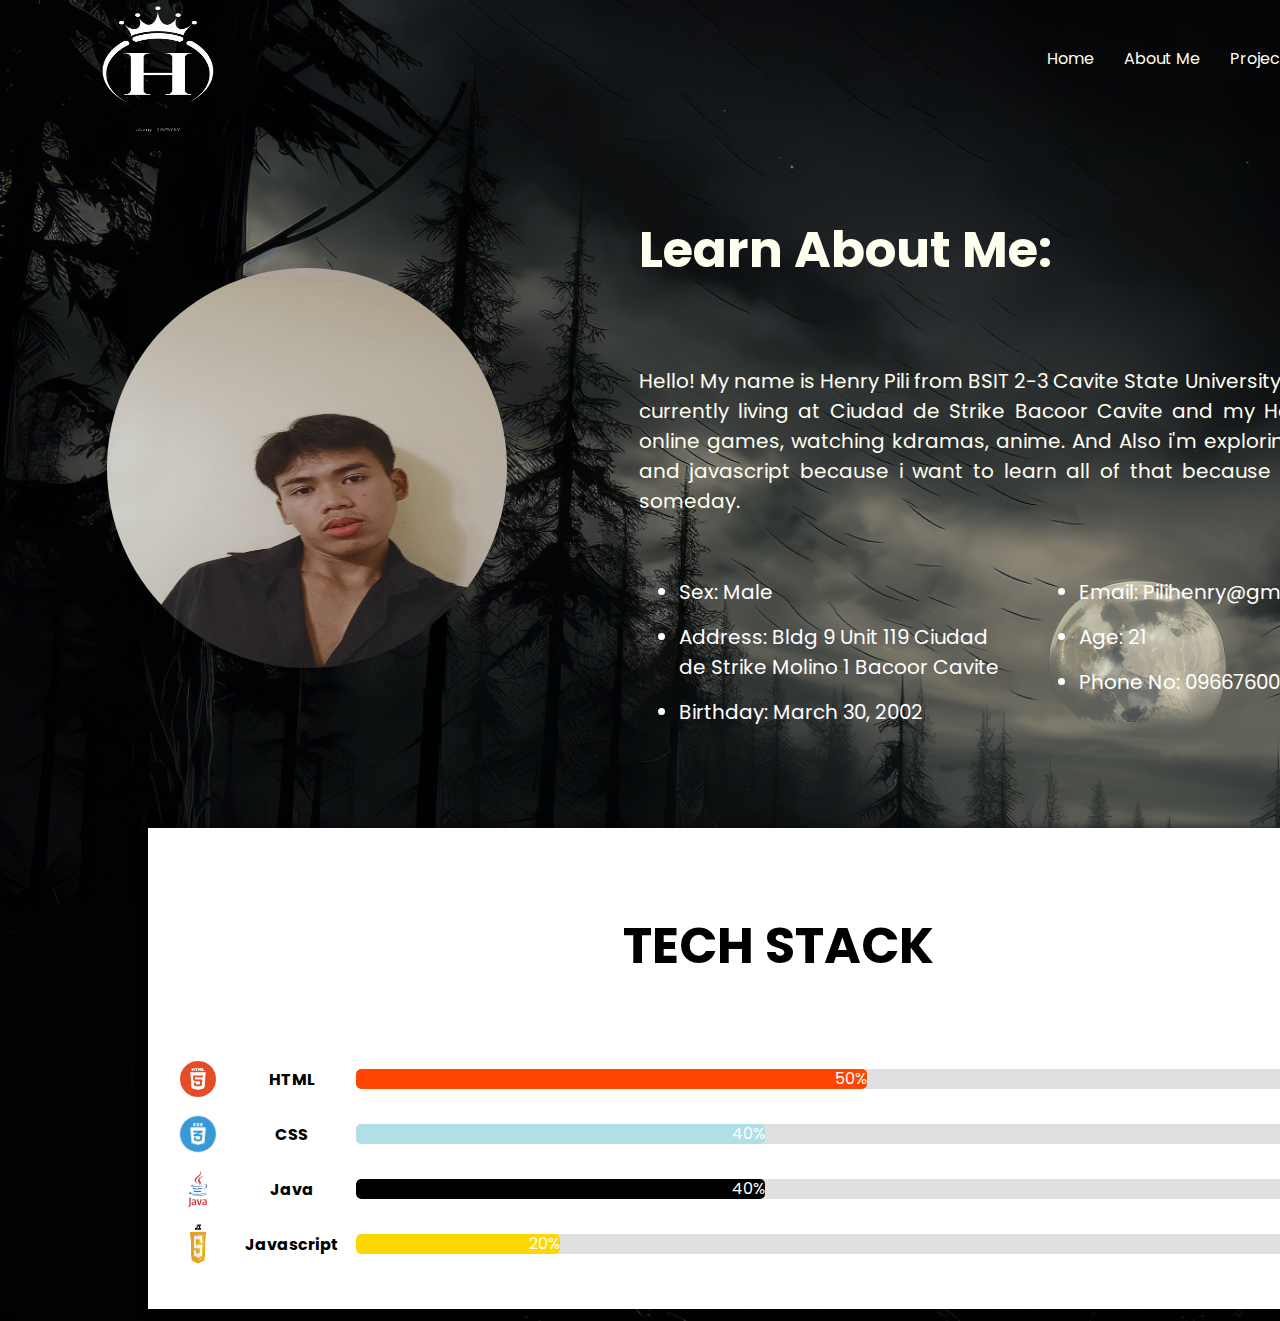
==== Aboutme.html @ 049f60a0 "Add files via upload" ====
<!DOCTYPE html>
<html lang="en">
<head>
    <link rel="stylesheet" href="About.css">
    <meta charset="UTF-8">
    <meta name="viewport" content="width=device-width, initial-scale=1.0">
    <title>About Me</title>
    <link href='https://fonts.googleapis.com/css?family=Poppins' rel='stylesheet'>
    <script defer src="About.js"></script>
</head>
<body>
    
    <header>
        <nav>
            <div class="logo">

                <img src="Assets/2gf5y6y-removebg-preview.png" alt="">
            </div>
            <ul>
                <li>
                    <a href="index.html">Home</a>
                </li>
                <li>
                    <a href="Aboutme.html">About Me</a>
                </li>
                <li>
                    <a href="Projects.html">Projects</a>
                </li>
                <li>
                    <a href="Resume.html">Resume</a>
                </li>
                <li>
                    <a class="facebook" href="https://www.facebook.com"><img src="Assets/facebook-svgrepo-com (2).svg" alt=""></a>
                </li>
                <li>
                    <a href="https://www.instagram.com"><img src="Assets/instagram-167-svgrepo-com.svg" alt=""></a>
                </li>
            </ul>
        </nav>
    </header>  

    <section class="About">
        <div class="content">
            <img src="Assets/ako.jpg" alt="">
            <div class="text"> 
                <h1>Learn About Me:</h1><br>
                <p>Hello! My name is Henry Pili from BSIT 2-3 Cavite State University Bacoor and i'm currently living at Ciudad de Strike Bacoor Cavite
                    and my Hobby is playing online games, watching kdramas, anime. And Also i'm exploring the css, html and javascript because i want to learn all of that because i might need it someday.
                </p><br>
               <div class="link">
                    <ul>
                        <li>
                            Sex: Male
                        </li>
                        <li>
                            Address: Bldg 9 Unit 119 Ciudad de Strike Molino 1 Bacoor Cavite
                        </li>
                        <li>
                            Birthday: March 30, 2002
                        </li>
                    </ul>
                    <ul>
                        <li>
                            Email: Pilihenry@gmail.com
                        </li>
                        <li>
                            Age: 21
                        </li>
                        <li>
                            Phone No: 09667600561
                        </li>
                    </ul>
               </div>
            </div>          
        </div>
    </section>
    <section class="skill">
        <div class="Techcon">
            <p>
                TECH STACK
            </p><br>
            <div class="tech-item">
                <img class="tech-icon" src="Assets/html-removebg-preview.png" alt="HTML Icon">
                <span class="tech-name">HTML</span>
                <div class="progress-bar">
                    <div class="progress-bar-inner" style="width: 50%; background-color: orangered;">50%</div>
                </div>
            </div>
    
            <div class="tech-item">
                <img class="tech-icon" src="Assets/css-removebg-preview.png" alt="CSS Icon">
                <span class="tech-name">CSS</span>
                <div class="progress-bar">
                    <div class="progress-bar-inner" style="width: 40%; background-color: powderblue;">40%</div>
                </div>
            </div>
    
            <div class="tech-item">
                <img class="tech-icon" src="Assets/java-logo-1.png" alt="Java Icon">
                <span class="tech-name">Java</span>
                <div class="progress-bar">
                    <div class="progress-bar-inner" style="width: 40%; background-color: black;">40%</div>
                </div>
            </div>
    
            <div class="tech-item">
                <img class="tech-icon" src="Assets/JavaScript-Logo.png" alt="Javascript Icon">
                <span class="tech-name">Javascript</span>
                <div class="progress-bar">
                    <div class="progress-bar-inner" style="width: 20%; background-color: gold;">20%</div>
                </div>
            </div>
        </div>
    </section>
</body>
</html>
---- About.css ----
@import url('https://fonts.googleapis.com/css2?family=Poppins:wght@300;400;500;600;700&display=swap');

/* ABOUTME CONTENT */
body{
    display: grid;
    background-image: url('Assets/moon13.png');
    background-repeat: no-repeat;
    background-size: cover;
    height: 145vh;
    font-family: 'Poppins', sans-serif;
}
nav {
    margin: auto;
    height: 100px;
    display: flex;
    justify-content: space-between;
    align-items: center;
    width: 100%;

}
nav .logo{
    display: flex;
    align-items: center;
} 
.logo img{
    
    height: 150px;
    width: 300px;
}
nav ul{
    display: flex;
    justify-content: center;
    align-items: center;
    list-style: none;
    
}
nav ul li a{
    margin-right: 30px;
    text-decoration: none;
    color: ivory;
}
nav ul li a:hover{
    color: lightblue;
}

nav a img{
    width: 35px;
    height: 35px;
}

.About {
    width: 100%;
    height: 80vh;
    display: flex;
    justify-content: center;
    align-items: center;
}

.content {
    width: 1500px;
    max-width: 95%;
    margin: 0 auto;
    display: flex;
    flex-wrap: wrap;
    align-items: center;
    justify-content: space-around;
    padding: 20px;
    
}
.content img {
    height: 400px;
    width: 400px;
    max-width: 100%;
    justify-content: center;
    align-items: center;
    border-radius: 50%;
}
.text {
    width: 800px;
    max-width: 100%;
    padding: 0 10px;
}
.text p {
    font-size: 20px;
    text-align: justify;
    color: ivory;
}
.text h1 {
    font-size: 50px;
    color: ivory;
}
.link {
    display: flex;
}
.link ul {
    width: 50%;
    padding: 0 40px;
}
.link ul li {
    font-size: 20px;
    margin-bottom: 15px;
    color: white;
}
.skill {
    width: 100%;
    border-radius: 8px;
    display: flex;
    flex-wrap: wrap;
    justify-content: center;
    margin-bottom: 100px;
}
.Techcon {
    padding: 30px;
    text-align: center;
    flex-wrap: wrap;
    width: 1200px;
    box-shadow: 0 0 10px rgba(0, 0, 0, 0.5);
    background-color: white;
}
.Techcon p {
    font-size: 50px;
    border-radius: 50px;
    font-weight: bold;
    display: flex;
    justify-content: center;
}

.tech-item {
    display: flex;
    align-items: center;
    margin-bottom: 15px;
}

.tech-icon {
    width: 40px;
    height: 40px;
    margin-right: 10px;
}

.tech-name {
    font-weight: bold;
    width: 150px;
}

.progress-bar {
    width: 100%;
    height: 20px;
    background-color: #e0e0e0;
    border-radius: 5px;
    overflow: hidden;
}

.progress-bar-inner {
    height: 100%;
    text-align: right;
    line-height: 20px;
    color: #fff;
    border-radius: 5px;
}
.About {
    opacity: 0;
    transition: opacity 2s ease; 
}

.About.fade-in {
    opacity: 2;
}
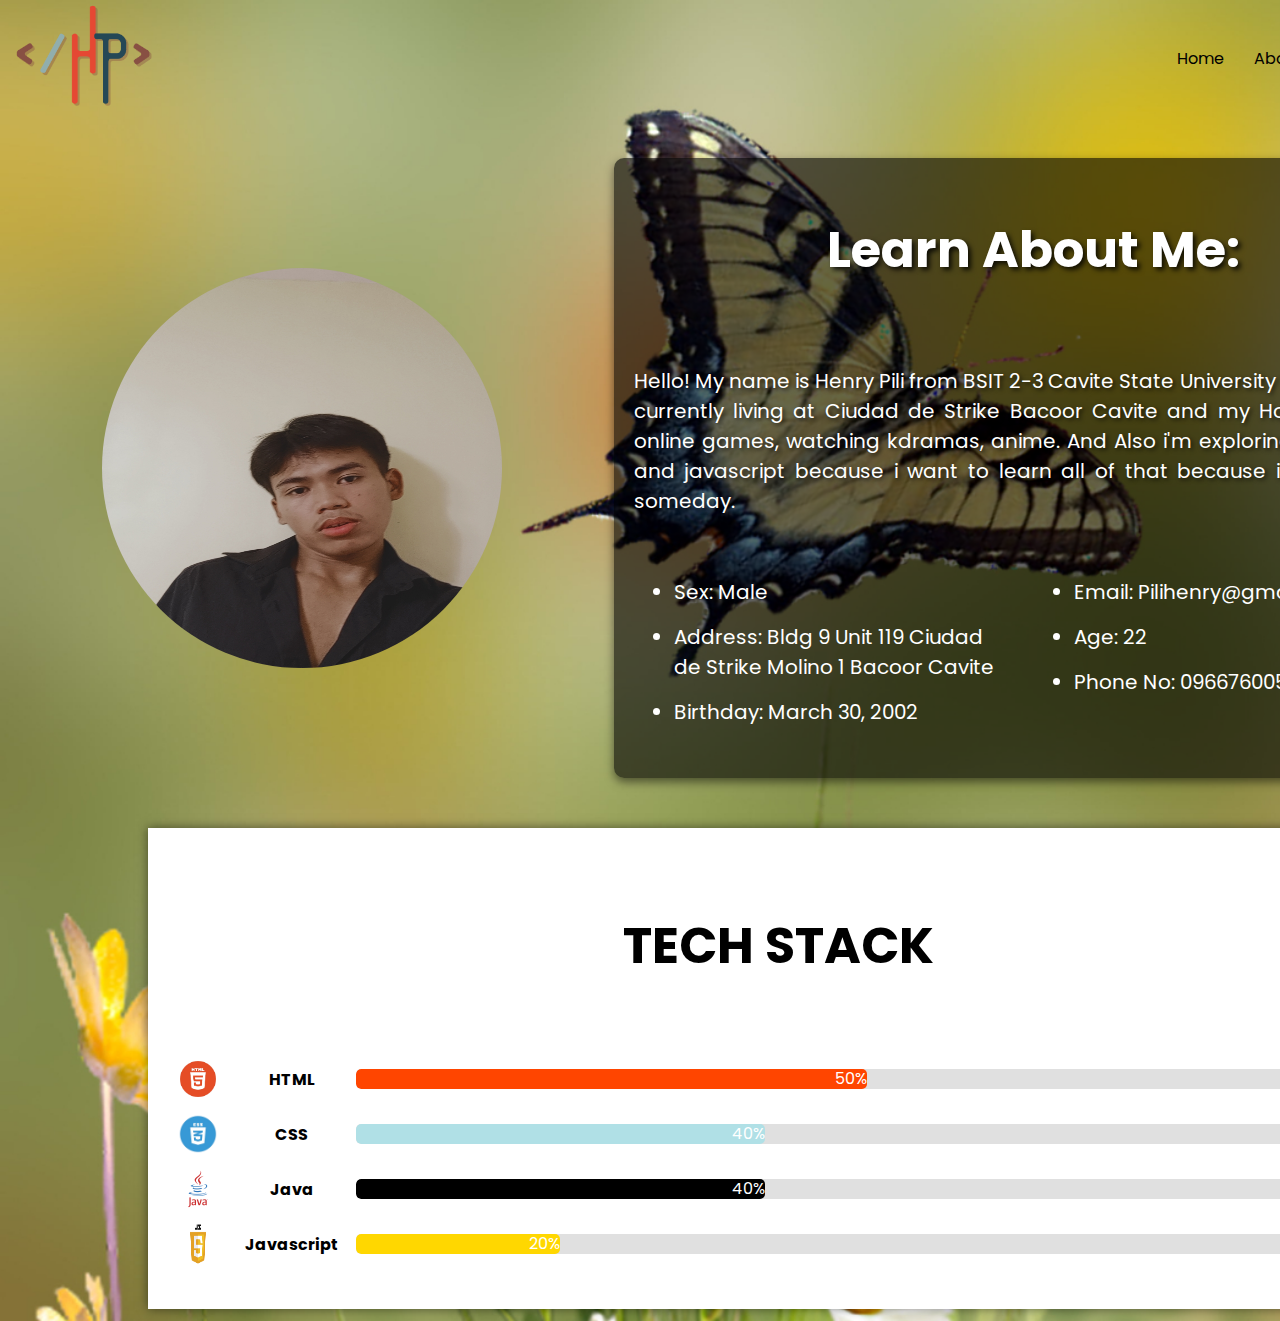
==== commit f182477f: "commit" ====
--- a/Aboutme.html
+++ b/Aboutme.html
@@ -14,7 +14,7 @@
         <nav>
             <div class="logo">
 
-                <img src="Assets/2gf5y6y-removebg-preview.png" alt="">
+                <img src="Assets/logo.png" alt="">
             </div>
             <ul>
                 <li>
@@ -29,12 +29,7 @@
                 <li>
                     <a href="Resume.html">Resume</a>
                 </li>
-                <li>
-                    <a class="facebook" href="https://www.facebook.com"><img src="Assets/facebook-svgrepo-com (2).svg" alt=""></a>
-                </li>
-                <li>
-                    <a href="https://www.instagram.com"><img src="Assets/instagram-167-svgrepo-com.svg" alt=""></a>
-                </li>
+               
             </ul>
         </nav>
     </header>  
@@ -64,7 +59,7 @@
                             Email: Pilihenry@gmail.com
                         </li>
                         <li>
-                            Age: 21
+                            Age: 22
                         </li>
                         <li>
                             Phone No: 09667600561
--- a/About.css
+++ b/About.css
@@ -1,14 +1,15 @@
 @import url('https://fonts.googleapis.com/css2?family=Poppins:wght@300;400;500;600;700&display=swap');
 
 /* ABOUTME CONTENT */
-body{
+body {
     display: grid;
-    background-image: url('Assets/moon13.png');
+    background-image: url('Assets/5.jpg');
     background-repeat: no-repeat;
     background-size: cover;
     height: 145vh;
     font-family: 'Poppins', sans-serif;
 }
+
 nav {
     margin: auto;
     height: 100px;
@@ -16,34 +17,36 @@
     justify-content: space-between;
     align-items: center;
     width: 100%;
+}
 
-}
-nav .logo{
+nav .logo {
     display: flex;
     align-items: center;
-} 
-.logo img{
-    
+}
+
+.logo img {
     height: 150px;
-    width: 300px;
+    width: 150px;
 }
-nav ul{
+
+nav ul {
     display: flex;
     justify-content: center;
     align-items: center;
     list-style: none;
-    
 }
-nav ul li a{
+
+nav ul li a {
     margin-right: 30px;
     text-decoration: none;
-    color: ivory;
+    color: black;
 }
-nav ul li a:hover{
+
+nav ul li a:hover {
     color: lightblue;
 }
 
-nav a img{
+nav a img {
     width: 35px;
     height: 35px;
 }
@@ -65,8 +68,8 @@
     align-items: center;
     justify-content: space-around;
     padding: 20px;
-    
 }
+
 .content img {
     height: 400px;
     width: 400px;
@@ -75,32 +78,46 @@
     align-items: center;
     border-radius: 50%;
 }
+
+/* Improved Text Visibility */
 .text {
     width: 800px;
     max-width: 100%;
-    padding: 0 10px;
+    padding: 20px;
+    background: rgba(0, 0, 0, 0.6); /* Semi-transparent dark background */
+    border-radius: 10px;
+    box-shadow: 0px 4px 10px rgba(0, 0, 0, 0.5); /* Subtle shadow */
 }
+
 .text p {
     font-size: 20px;
     text-align: justify;
-    color: ivory;
+    color: #fff; /* White text for better contrast */
+    text-shadow: 2px 2px 4px rgba(0, 0, 0, 0.7); /* Soft shadow for clarity */
 }
+
 .text h1 {
     font-size: 50px;
-    color: ivory;
+    color: white;
+    text-align: center;
+    text-shadow: 3px 3px 5px rgba(0, 0, 0, 0.8); /* Stronger shadow for heading */
 }
+
 .link {
     display: flex;
 }
+
 .link ul {
     width: 50%;
     padding: 0 40px;
 }
+
 .link ul li {
     font-size: 20px;
     margin-bottom: 15px;
     color: white;
 }
+
 .skill {
     width: 100%;
     border-radius: 8px;
@@ -109,6 +126,7 @@
     justify-content: center;
     margin-bottom: 100px;
 }
+
 .Techcon {
     padding: 30px;
     text-align: center;
@@ -117,6 +135,7 @@
     box-shadow: 0 0 10px rgba(0, 0, 0, 0.5);
     background-color: white;
 }
+
 .Techcon p {
     font-size: 50px;
     border-radius: 50px;
@@ -157,20 +176,12 @@
     color: #fff;
     border-radius: 5px;
 }
+
 .About {
     opacity: 0;
-    transition: opacity 2s ease; 
+    transition: opacity 2s ease;
 }
 
 .About.fade-in {
     opacity: 2;
 }
-
-
-
-
-
-
-
-
-
